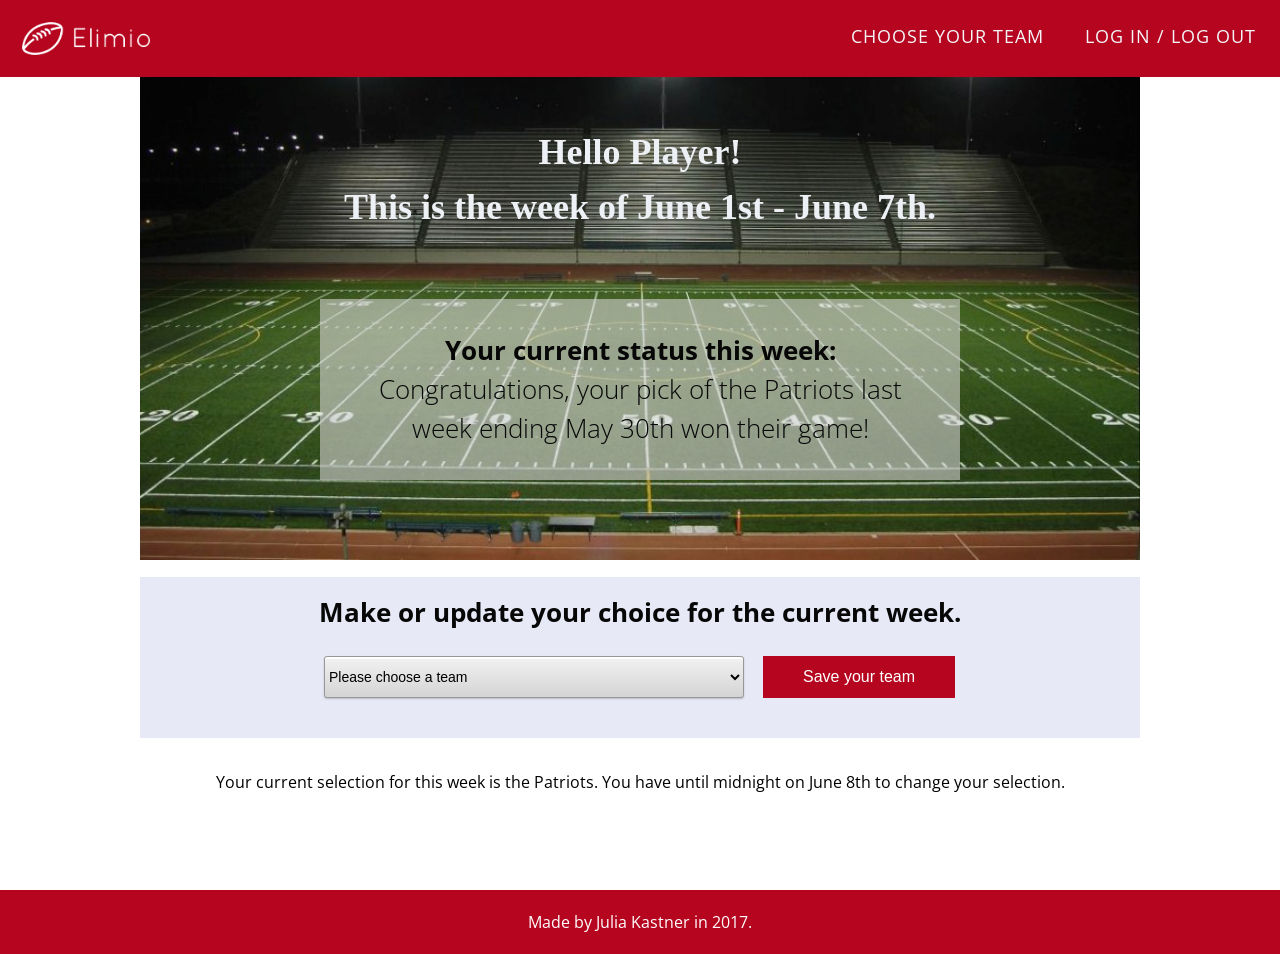
==== stats/index.html @ edd85758 "HTML and CSS" ====
<!DOCTYPE html>
<html>
<head>
	<title>Elimio Choose Page</title>
	<link rel="stylesheet" type="text/css" href="../css/style.css">
	<link rel="icon" type="image/png" href="../images/football.png"/>
</head>
<body>
	<header class="clearfix">
	
		<a href="" target="_blank"><img id="logo" src="../images/logos_white.png" alt="Logo" ></a>

		<nav>
			<a href="">Choose Your Team</a>
			<a href="">Log In / Log Out</a>
			
		</nav>
	</header>
	<section id="overview">
		<div id="greeting">
			<h1>Hello Player!<br>This is the week of June 1st - June 7th.</h1>
		</div>
		<div id="status">
			<h2>Your current status this week:</h2>
			<h3>Congratulations, your pick of the Patriots last week ending May 30th won their game!</h3>
		</div>
	</section>
	<section id="choice">
		<div id="bluebox">
		<h2>Make or update your choice for the current week.</h2>
		
			<form action="">
				<fieldset>
			  		<select id="teamChoice" class="selectField" type="select" name="Choose a Team">
			  			<option value="" disabled selected>Please choose a team</option>
			  			<option value="first">First Team</option>
			  		</select>
			  		<input type="submit" value="Save your team" class="button1">
			  	</fieldset>
			</form> 
		</div>
		<div id="current">
		<p>Your current selection for this week is the Patriots. You have until midnight on June 8th to change your selection.</p>	
		</div>	
	</section>
    
	<footer>
		<p>Made by Julia Kastner in 2017.</p>
	</footer>


<script src="https://ajax.googleapis.com/ajax/libs/jquery/3.2.1/jquery.min.js"></script>
<script src="js/main.js"></script>

</body>
</html>
---- css/style.css ----
@import url('https://fonts.googleapis.com/css?family=Open+Sans:400,600,600i,700');
* {margin:0;padding:0;box-sizing:border-box;}
body {	
	font-family: 'Open Sans', sans-serif;
	font-size: 16px;
	font-weight: 400;
	line-height:1.5em;

}

h1 {
	font-family: Helvetica-Bold;
	font-size: 36px;
	color: #EDF0F4;
	line-height: 55px;


}

h2 {
	font-size: 26px;
	color: #070707;
	line-height: 1.5em;
}
h3 {
	font-size: 26px;
	color: #070707;
	font-weight: 200;
	line-height: 1.5em;
}

a {
	color: #B6051F;	
}

a:active {
	color: #B6051F;
	text-decoration: none; 
}

a:hover {
	color: #F4F6F8;
	text-decoration: underline;
}

nav a {
	display:inline-block;
	padding:1em 1em;
	text-decoration: none;
	font-size: 18px;
	color: #F4F6F8;
}

header {
	padding: 6px;
	background: #B6051F;
}

nav {
    text-transform: uppercase;
    letter-spacing: 1px;
    float: right;

}
section {
	max-width: 1000px;
	margin: auto;
}
footer {
	background-color: #B6051F;
	color: #fff;
	padding: 20px;
	text-align: center;
}
form {
	margin: 1em auto;
	border: none;
}
fieldset {
	border: none;
}
select {

	background-image: linear-gradient(-180deg, #F2F2F2 0%, #D4D4D4 100%);
	border: 1px solid #979797;
	box-shadow: 0px 1px 2px 0px rgba(0,0,0,0.20), inset 0px 2px 0px 0px #FFFFFF;
	border-radius: 3px;
	width: 30em;
	height: 3em;
	font-size: 14px;
	margin: .5em;
}
input {
	padding: 1em;
	
}

.button1 {
	background-color: #B6051F;
	border: none;
	color: white;
	padding: .75em 2em;
	text-align: center;
	text-decoration: none;
	display: inline-block;
	font-size: 16px;
	margin: .5em;
	width: 12em;
}
.button1:hover {
	background-color:rgba(182,5,31,.6);
	color:#fff;
	text-decoration:none;
	font-weight: bold;
}

.clearfix:after {
    visibility: hidden;
    display: block;
    font-size: 0;
    content: " ";
    clear: both;
    height: 0;
}

.label {
	padding: 1em;
}
.field {
	margin: 1em 2em;
	width: 60%;
}

#logo {
	width: 10em;
	float: left;
	padding: 1em;
}
#overview {
	background-image: url("../images/field.png");
	background-repeat: no-repeat;
	background-size: contain; 
	width: 100%;
	min-height: 500px;
	background-position: top left;
}
#greeting {
	width: 80%;
	margin: auto;
	text-align: center;
	padding: 3em;
}
#status {
	width: 40em;
	text-align: center;
	margin: 1em auto 0em;
	background-color: rgba(216,216,216,.58);
	border: none;
	padding: 2em;
}
#choice {
	text-align: center;
}
#bluebox {
	background-color: rgba(231,233,246,1);
	width: 100%;
	padding: 1em 2em;
}
#current {
	margin: 2em 2em 6em;
}

@media only screen and (max-width: 1035px) { 
	
	nav a {
		
		float: none;
		padding: 1em 1em;
		margin: .2em;
		display: inline-block;
		
	}
	h1 {
		font-size: 28px;
		line-height: 1.5em;
	}
	nav {
  
    	float: none;
    	text-align: center;
    	
    }
    header {
    	display: block;
    	text-align: center;
    }
	section {
		max-width: 698px;
	}
	form {
		padding: 4em 8em 10em;
	}
    #logo {
		display: inline-block;
		float: none;
		text-align: center;
	}
	
}



@media only screen and (max-width: 700px) { 

	nav a {
		display: block;
		text-align: center;
	}

	nav {
  
    	float: none;
    }
     header {
    	text-align: center;
    }
	section {
		max-width: 548px;
	}	
	form {
		padding: 4em 2em 10em;
	}
}

@media only screen and (max-width: 550px) { 

	h1 {
	
	font-size: 36px;
	}
	
}
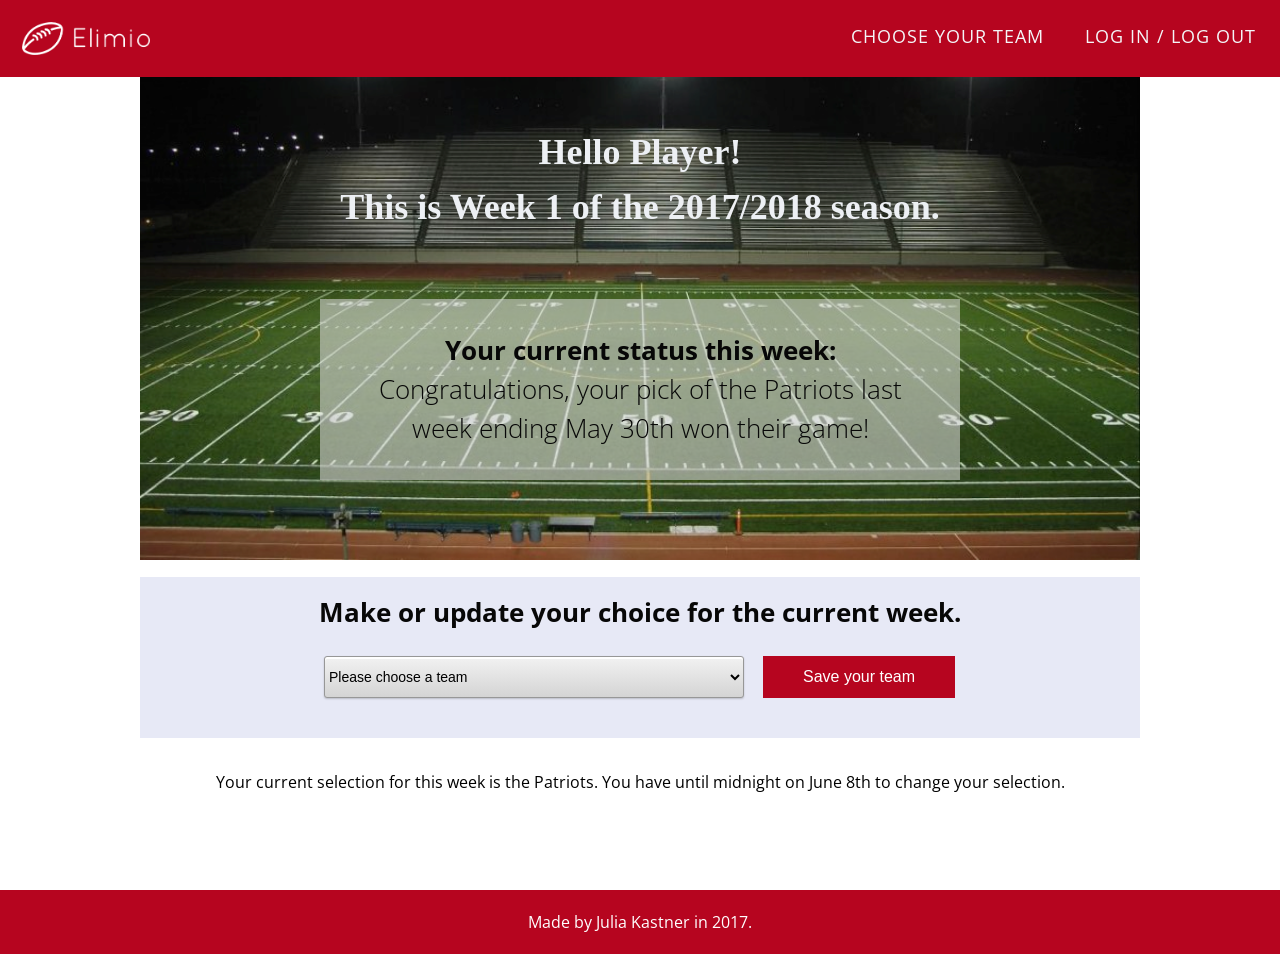
==== commit 772cad0a: "Responsive design" ====
--- a/stats/index.html
+++ b/stats/index.html
@@ -18,7 +18,7 @@
 	</header>
 	<section id="overview">
 		<div id="greeting">
-			<h1>Hello Player!<br>This is the week of June 1st - June 7th.</h1>
+			<h1>Hello Player!<br>This is Week 1 of the 2017/2018 season.</h1>
 		</div>
 		<div id="status">
 			<h2>Your current status this week:</h2>
--- a/css/style.css
+++ b/css/style.css
@@ -194,21 +194,33 @@
     	display: block;
     	text-align: center;
     }
-	section {
-		max-width: 698px;
-	}
-	form {
-		padding: 4em 8em 10em;
-	}
+	
     #logo {
 		display: inline-block;
 		float: none;
 		text-align: center;
 	}
-	
-}
-
-
+
+}
+
+@media only screen and (max-width: 900px) {
+	h1 {
+    	font-size: 24px;
+    }
+    h2 {
+    	font-size: 18px;
+    }
+    h3 {
+    	font-size: 18px;
+    }
+	#status {
+	
+		margin: 0em auto 0em;
+	}
+	#bluebox {
+		margin: -10em auto 0em;
+	}
+}
 
 @media only screen and (max-width: 700px) { 
 
@@ -224,25 +236,41 @@
      header {
     	text-align: center;
     }
-	section {
-		max-width: 548px;
+    h1 {
+    	background-color: rgba(216,216,216,.2);
+    }
+    select {
+    	width: 15em;
+    }
+    #status {
+		
+		
+		background-color: #fff;
+		margin: 0em auto 0em;
+		width: 100%;
+	}
+	#bluebox {
+		margin: -10em auto 0em;
 	}	
-	form {
-		padding: 4em 2em 10em;
-	}
-}
-
-@media only screen and (max-width: 550px) { 
-
-	h1 {
-	
-	font-size: 36px;
-	}
-	
-}
-
-
-
-
-
-
+	
+}
+
+@media only screen and (max-width: 500px) { 
+	#greeting {
+		width: 100%;
+		padding: none;
+	}
+	#status {
+		margin: 0em auto 3em;
+	}
+	#bluebox {
+		padding: 2em;
+	}
+	
+}
+
+
+
+
+
+
